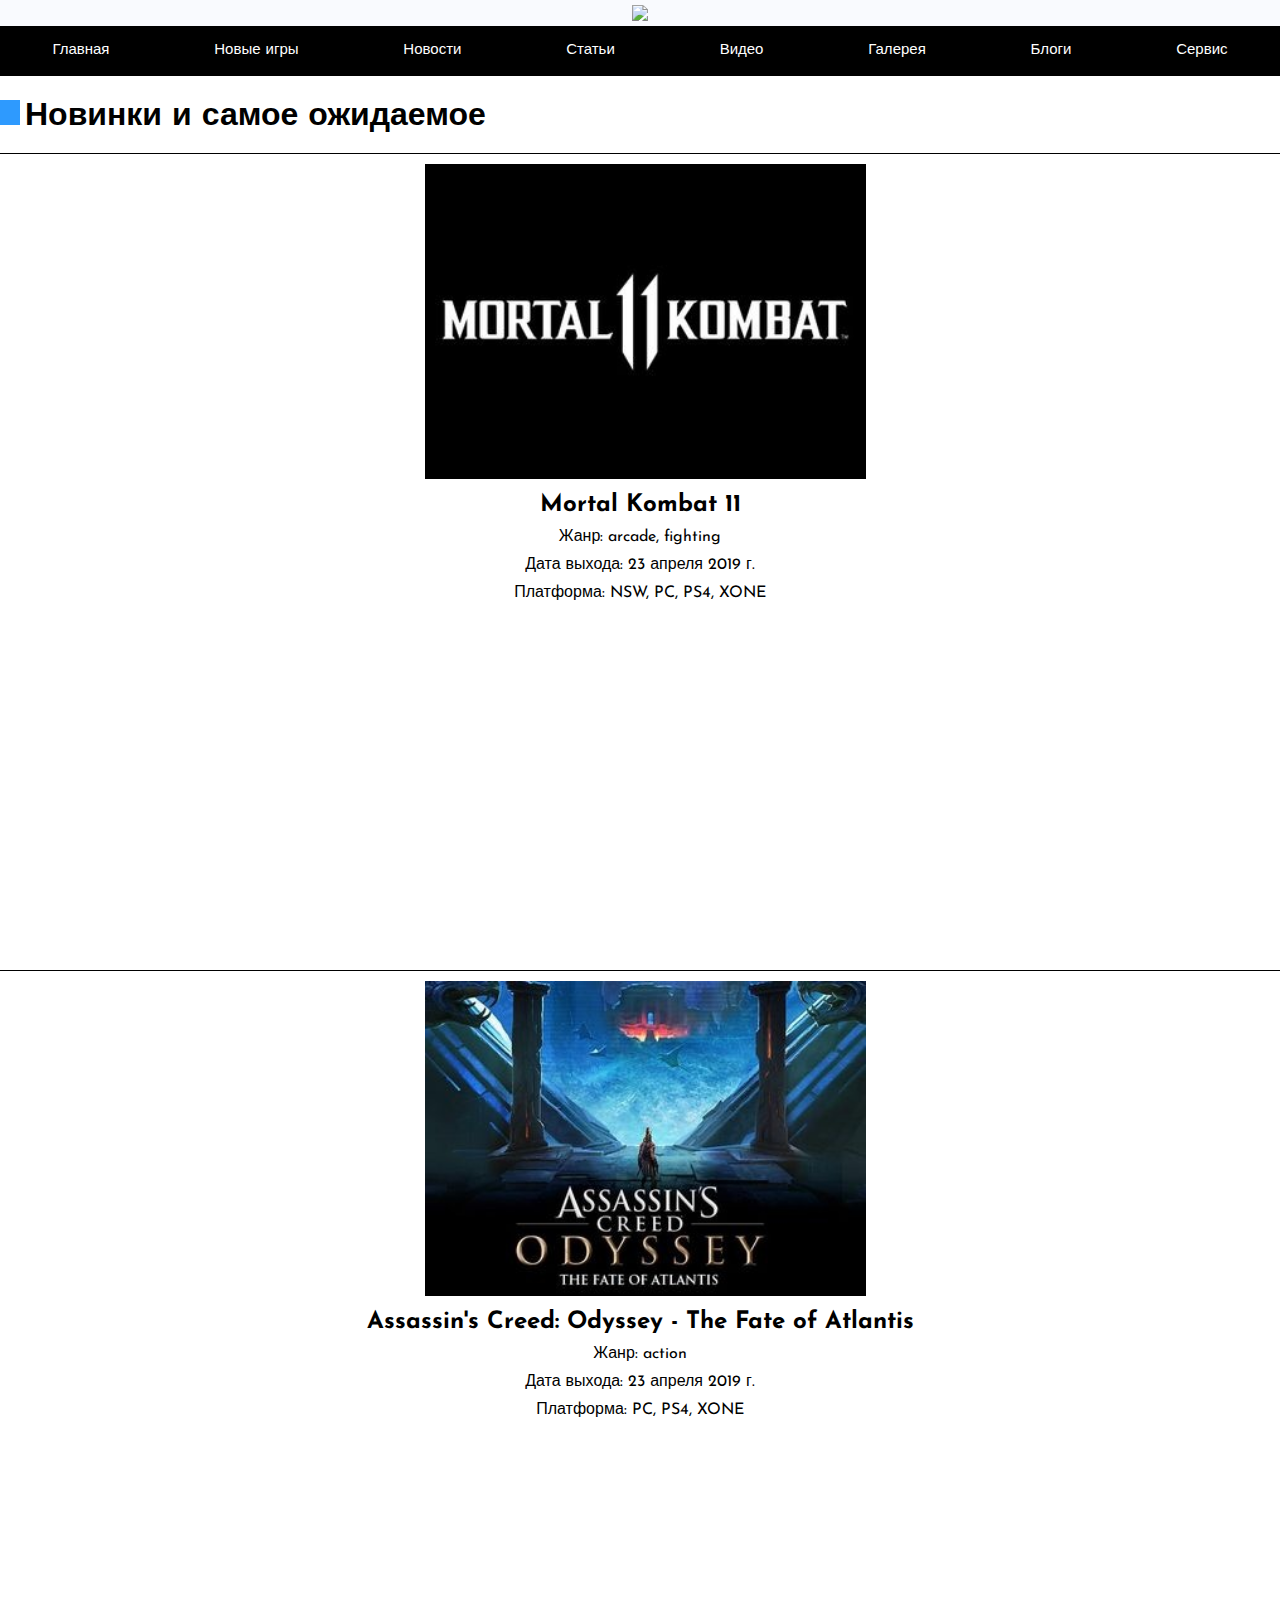
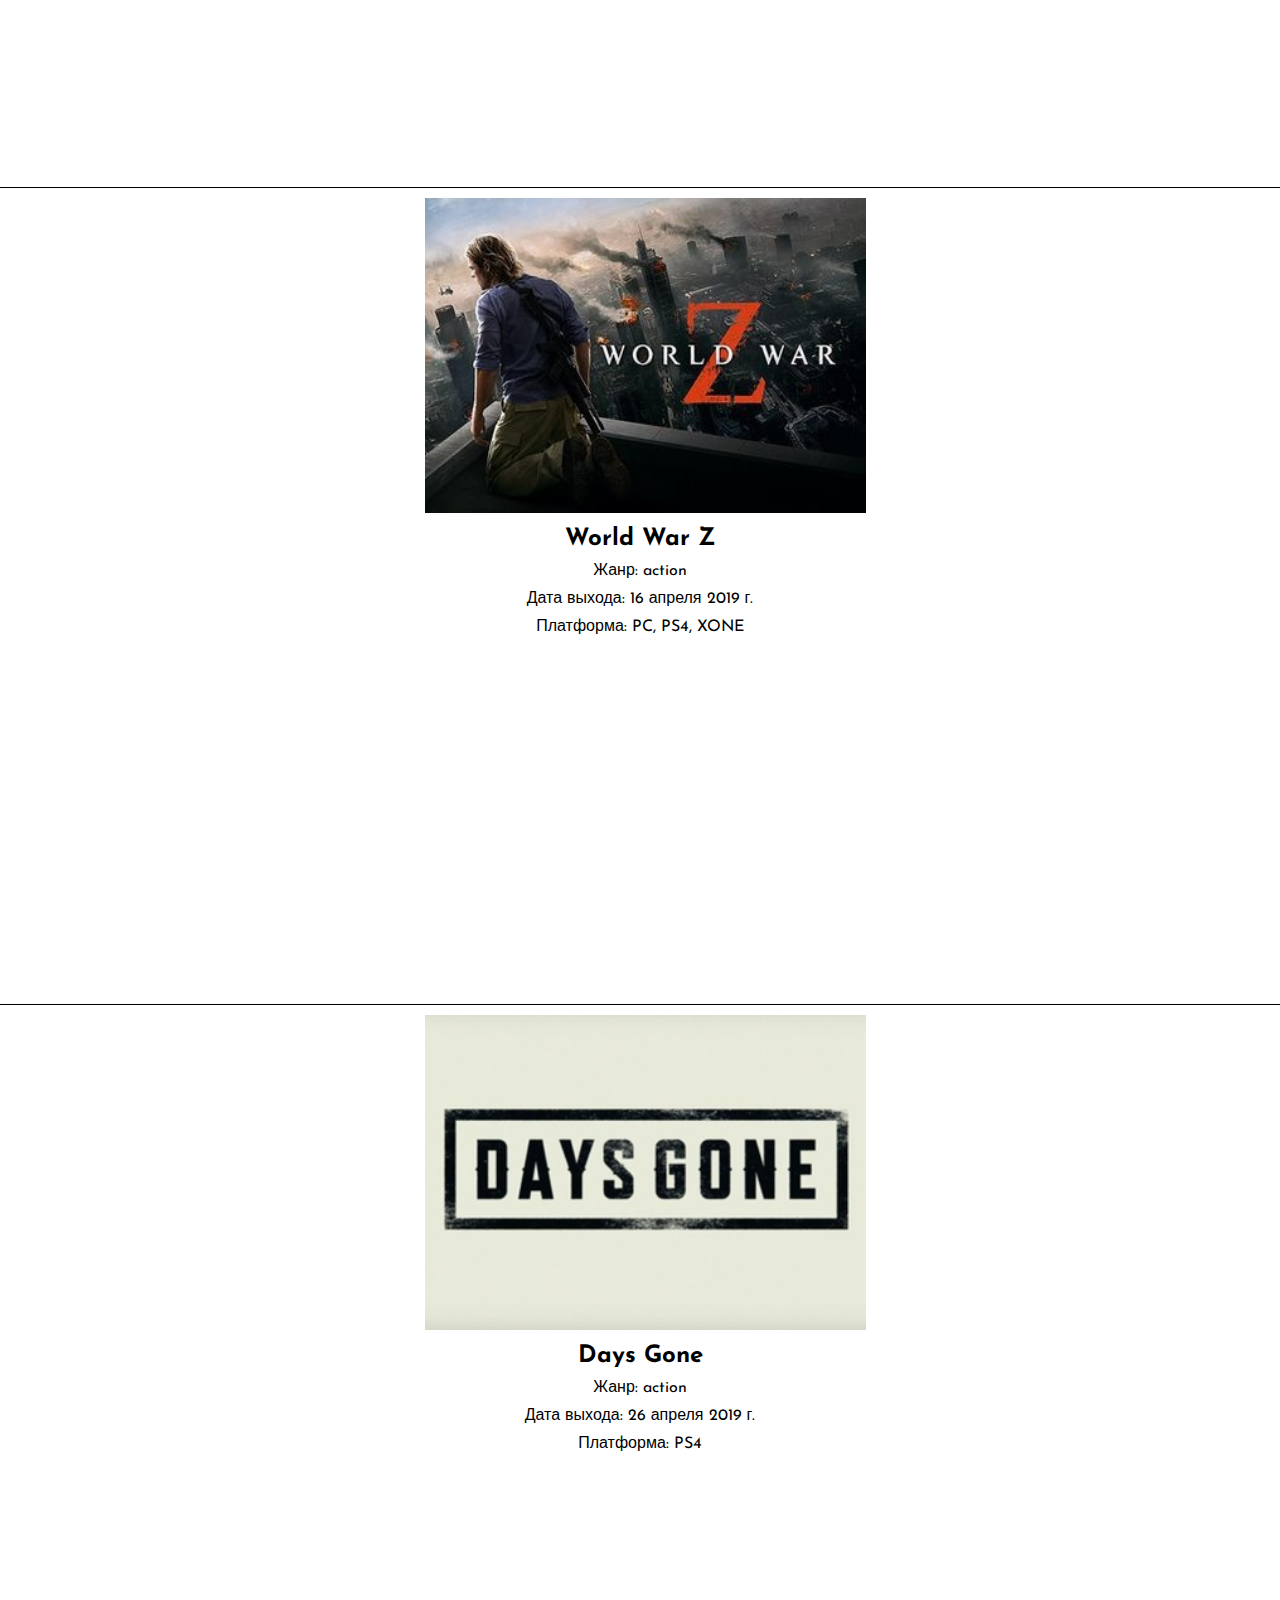
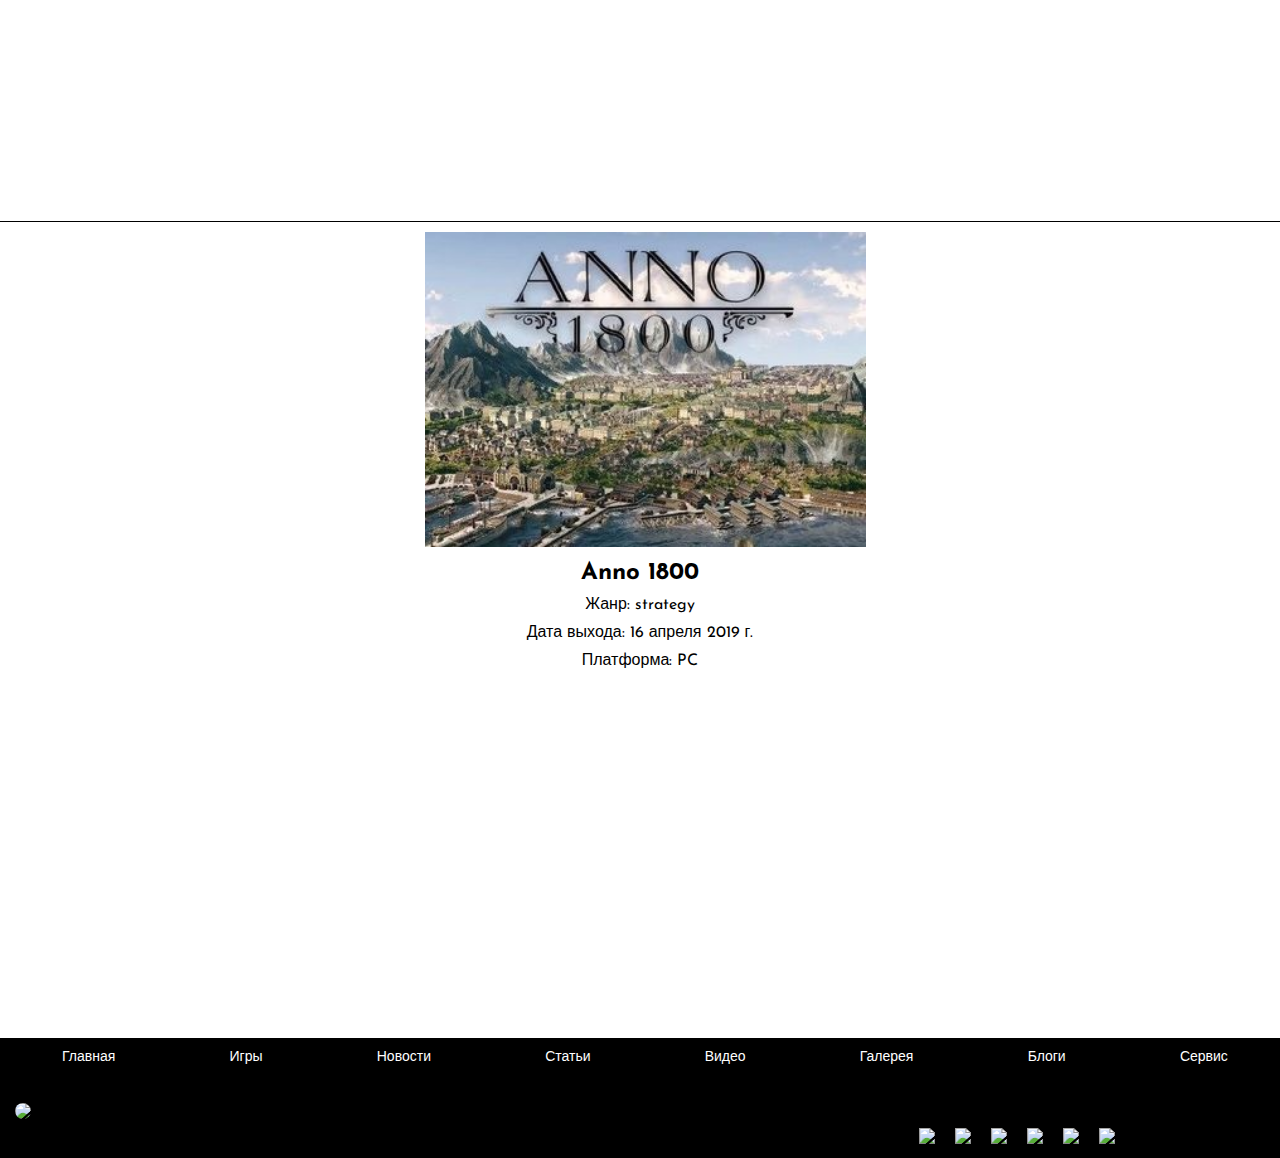
==== NewGame.html @ 2ebfc117 "Test" ====
<!DOCTYPE html>
<html lang="en">
<head>
	<meta charset="UTF-8">
	<meta name="viewport" content="width=device-width, initial-scale=1.0">
	<meta http-equiv="X-UA-Compatible" content="IE=edge">
	<title>NewGame</title>
	<link rel="stylesheet" type="text/css" href="css\styleNewGame.css">
	<link href="https://fonts.googleapis.com/css?family=Josefin+Sans" rel="stylesheet">
</head>
<body>
	<header>
		<div class="logo">
			<img class="graficlogo" src="Img\logo.jpg" alt=" ">
		</div>
		<nav class="Nav">
			<div class="topNav" id="myTopnav">
				<a href="index.html">Главная</a>
				<a href="NewGame.html">Новые игры</a>
				<a href="News.html">Новости</a>
				<a href="#">Статьи</a>
				<a href="#">Видео</a>
				<a href="#">Галерея</a>
				<a href="#">Блоги</a>
				<a href="#">Сервис</a>
				<a id="menu" class="icon">&#9776;</a>
			</div>
		</nav>
	</header>
	<main>
		<div class="main_container">
			<div class="headline">
				<h1>Новинки и самое ожидаемое</h1>
			</div>
		</div>
		<div class="main_container">
			<article class="paper_container">
				<section class="item_paper">
					<img src="Img\NewGame_1.jpg" alt=" ">
					<h2>Mortal Kombat 11</h2>
					<p>Жанр: arcade, fighting</p>
					<p>Дата выхода: 23 апреля 2019 г.</p>
					<p>Платформа: NSW, PC, PS4, XONE</p>
				</section>
				<section class="item_frame">
					<iframe width="560" height="315" src="https://www.youtube.com/embed/7zwQPJmg-Kg" frameborder="0" allow="accelerometer; autoplay; encrypted-media; gyroscope; picture-in-picture" allowfullscreen></iframe>
				</section>
				<section class="item_paper">
					<img src="Img\NewGame_2.jpg" alt=" ">
					<h2>Assassin's Creed: Odyssey - The Fate of Atlantis</h2>
					<p>Жанр: action</p>
					<p>Дата выхода: 23 апреля 2019 г.</p>
					<p>Платформа: PC, PS4, XONE</p>
				</section>
				<section class="item_frame">
					<iframe width="560" height="315" src="https://www.youtube.com/embed/pN5_py-P0xU" frameborder="0" allow="accelerometer; autoplay; encrypted-media; gyroscope; picture-in-picture" allowfullscreen></iframe>
				</section>
				<section class="item_paper">
					<img src="Img\NewGame_3.jpg" alt=" ">
					<h2>World War Z</h2>
					<p>Жанр: action</p>
					<p>Дата выхода: 16 апреля 2019 г.</p>
					<p>Платформа: PC, PS4, XONE</p>
				</section>
				<section class="item_frame">
					<iframe width="560" height="315" src="https://www.youtube.com/embed/C-yt_bsGA2Y" frameborder="0" allow="accelerometer; autoplay; encrypted-media; gyroscope; picture-in-picture" allowfullscreen></iframe>
				</section>
				<section class="item_paper">
					<img src="Img\NewGame_4.jpg" alt=" ">
					<h2>Days Gone</h2>
					<p>Жанр: action</p>
					<p>Дата выхода: 26 апреля 2019 г.</p>
					<p>Платформа: PS4</p>
				</section>
				<section class="item_frame">
					<iframe width="560" height="315" src="https://www.youtube.com/embed/aRqk7ukVEIw" frameborder="0" allow="accelerometer; autoplay; encrypted-media; gyroscope; picture-in-picture" allowfullscreen></iframe>
				</section>
				<section class="item_paper">
					<img src="Img\NewGame_5.jpg" alt=" ">
					<h2>Anno 1800</h2>
					<p>Жанр: strategy</p>
					<p>Дата выхода: 16 апреля 2019 г.</p>
					<p>Платформа: PC</p>
				</section>
				<section class="item_frame">
					<iframe width="560" height="315" src="https://www.youtube.com/embed/9XI1b-1fQqA" frameborder="0" allow="accelerometer; autoplay; encrypted-media; gyroscope; picture-in-picture" allowfullscreen></iframe>
				</section>
			</article>
		</div>
	</main>
	<footer>
		<nav class="Nav">
			<div class="footerNav">
				<a href="index.html">Главная</a>
				<a href="NewGame.html">Игры</a>
				<a href="News.html">Новости</a>
				<a href="#">Статьи</a>
				<a href="#">Видео</a>
				<a href="#">Галерея</a>
				<a href="#">Блоги</a>
				<a href="#">Сервис</a>
			</div>
		</nav>
		<div class="footerSocial">
			<div class="Footlogo">
				<img class="graficlogo" src="Img\logo.jpg" alt=" ">
			</div>
			<div class="social">
				<a href="#"><img src="Img\social_1.jpg" alt=" "></a>
				<a href="#"><img src="Img\social_2.jpg" alt=" "></a>
				<a href="#"><img src="Img\social_3.jpg" alt=" "></a>
				<a href="#"><img src="Img\social_4.jpg" alt=" "></a>
				<a href="#"><img src="Img\social_5.jpg" alt=" "></a>
				<a href="#"><img src="Img\social_6.jpg" alt=" "></a>
			</div>
		</div>
	</footer>
	<script type="text/javascript" src="js\script.js"></script>
</body>
</html>
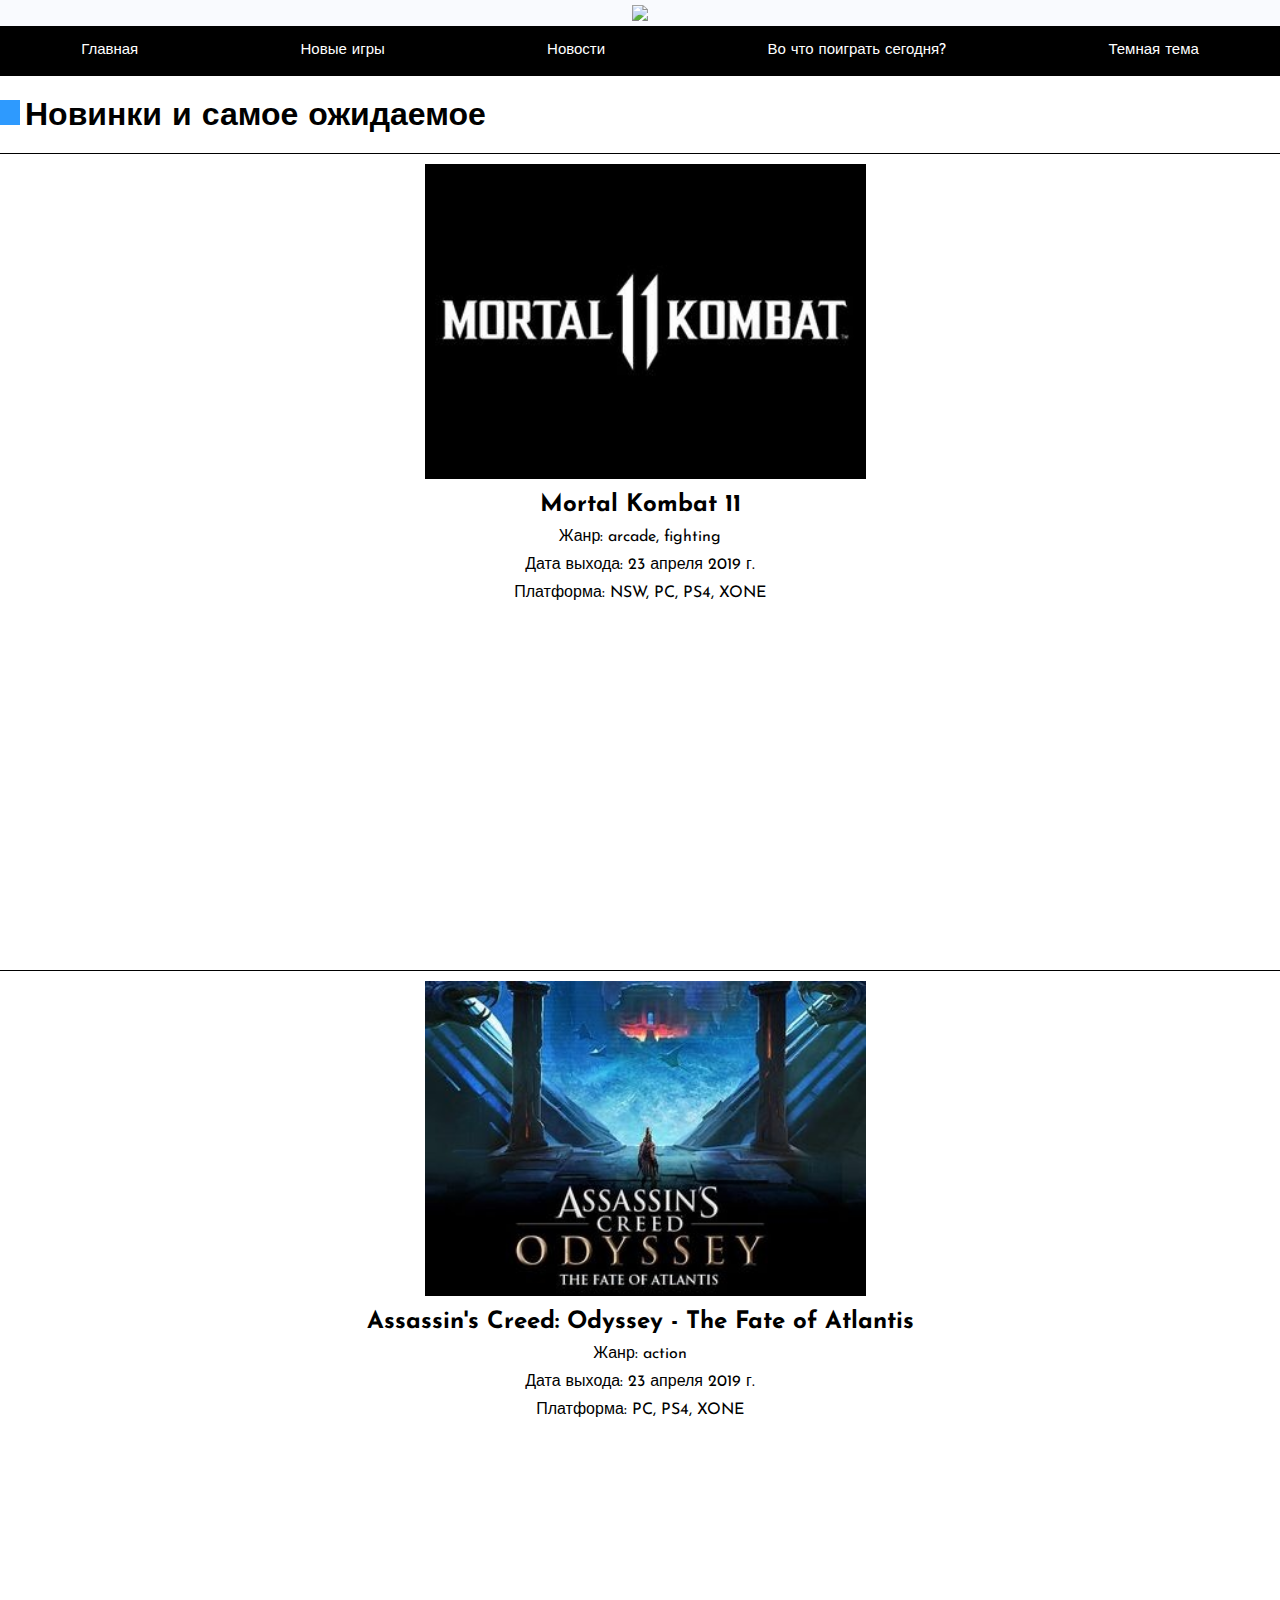
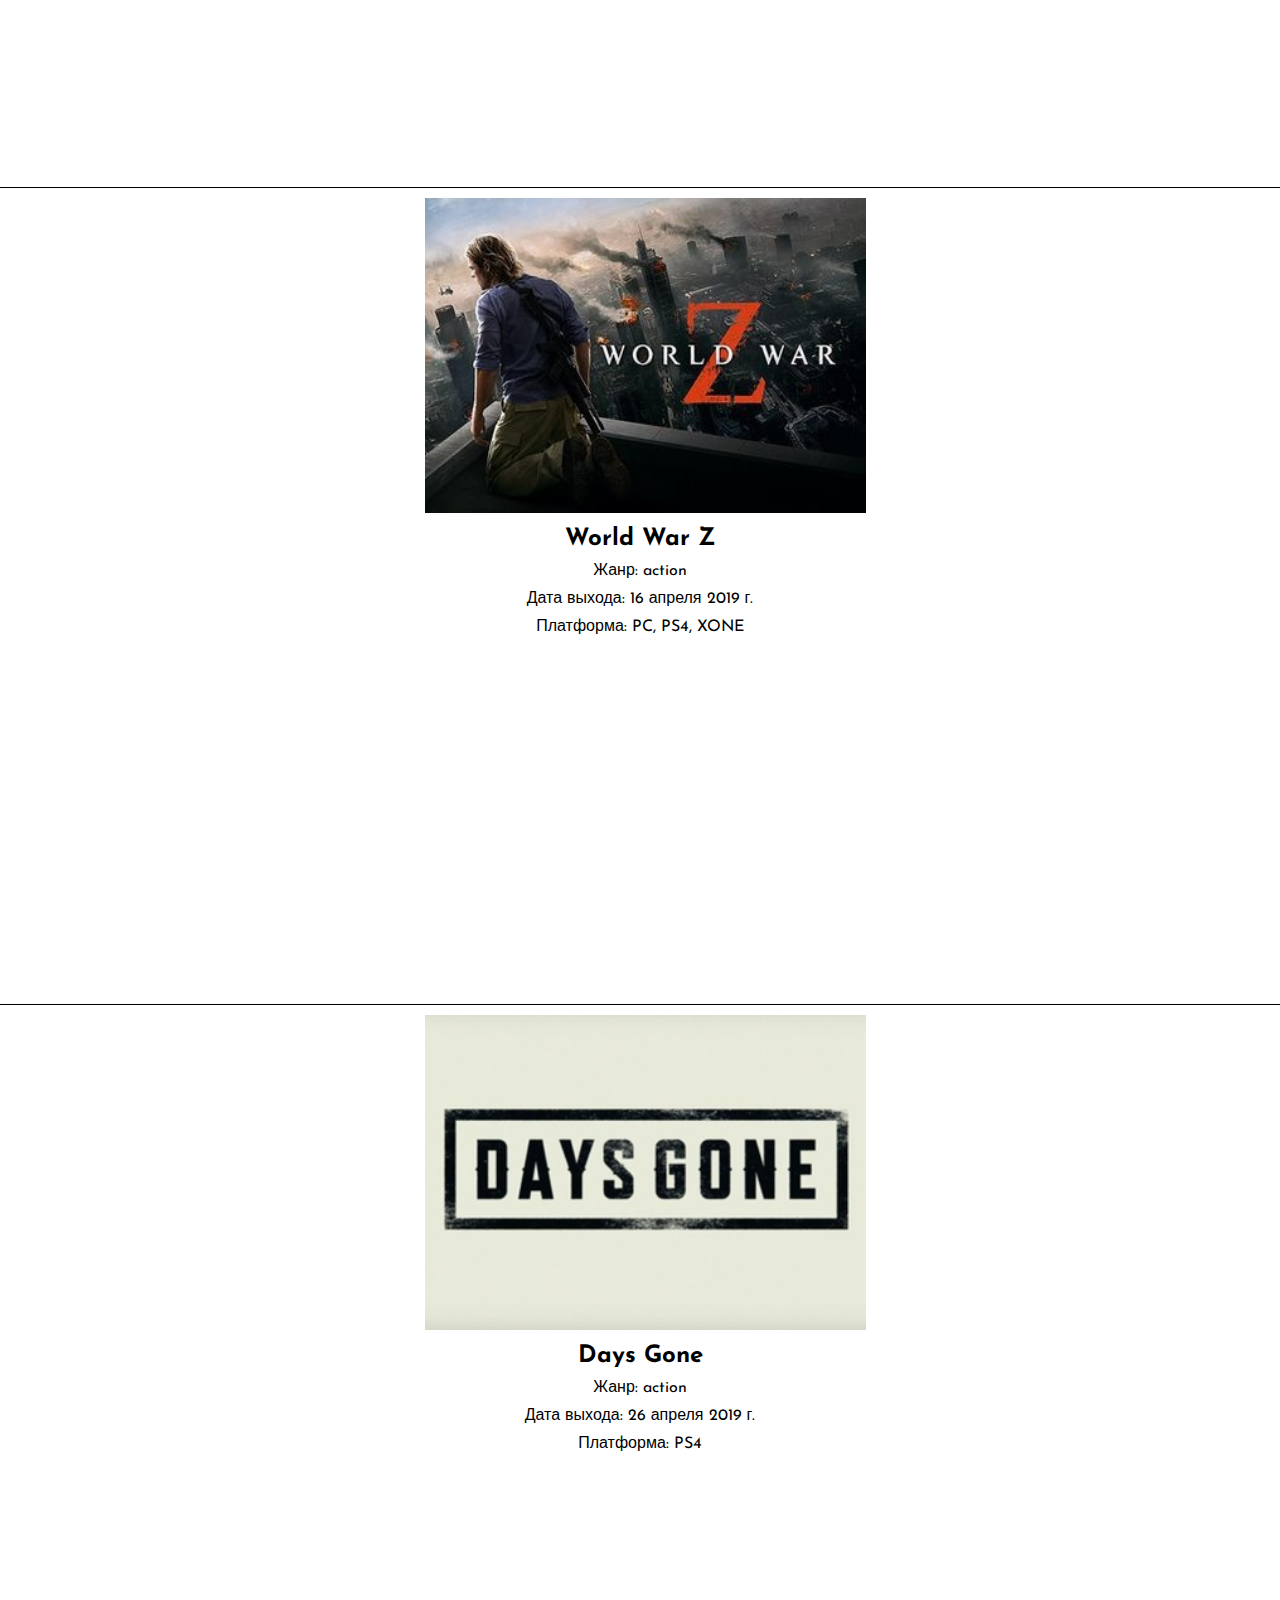
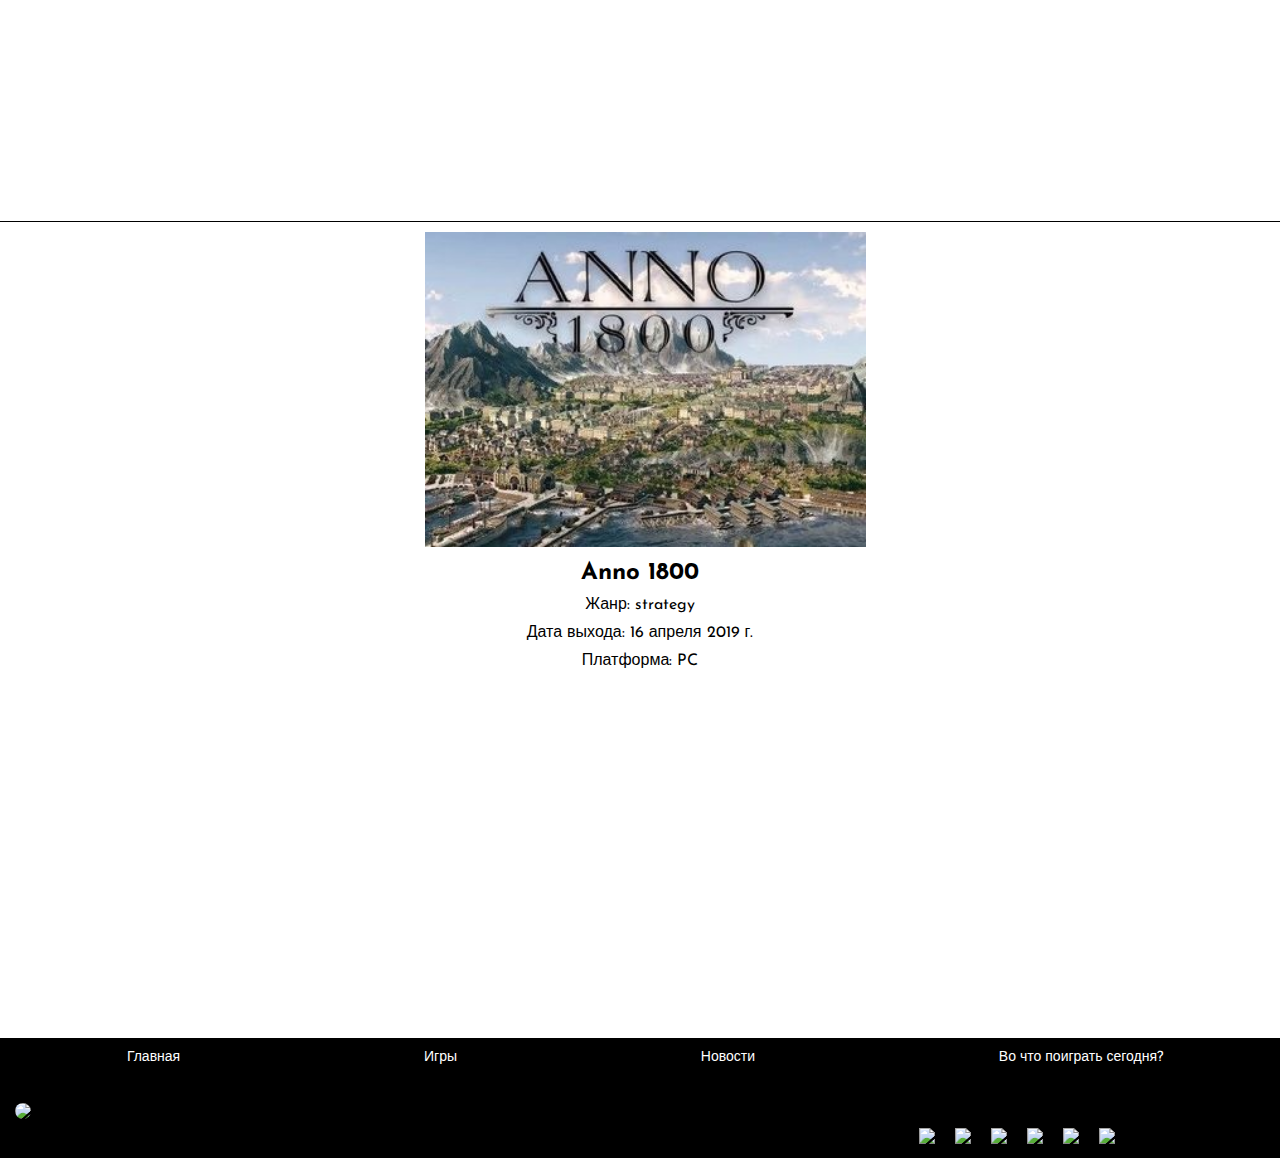
==== commit 545bc1fc: "test" ====
--- a/NewGame.html
+++ b/NewGame.html
@@ -1,28 +1,37 @@
 <!DOCTYPE html>
-<html lang="en">
+<html lang="ru">
 <head>
 	<meta charset="UTF-8">
 	<meta name="viewport" content="width=device-width, initial-scale=1.0">
 	<meta http-equiv="X-UA-Compatible" content="IE=edge">
 	<title>NewGame</title>
-	<link rel="stylesheet" type="text/css" href="css\styleNewGame.css">
+	<link rel="stylesheet" type="text/css" href="css/styleNewGame.css">
 	<link href="https://fonts.googleapis.com/css?family=Josefin+Sans" rel="stylesheet">
+	<script type="text/javascript">
+		var localStyle = localStorage.getItem('theme');
+		if (localStyle == "black") {
+			var head = document.getElementsByTagName('head')[0];
+			black = document.createElement("link");
+		    black.setAttribute('id', 'black');
+	 		black.href = "css/styleNewGameBlack.css";
+			black.rel = "stylesheet";
+			black.type = "text/css";
+			head.appendChild(black);
+		}
+	</script>
 </head>
 <body>
 	<header>
 		<div class="logo">
-			<img class="graficlogo" src="Img\logo.jpg" alt=" ">
+			<img class="graficlogo" src="Img/logo.jpg" alt=" ">
 		</div>
 		<nav class="Nav">
 			<div class="topNav" id="myTopnav">
 				<a href="index.html">Главная</a>
 				<a href="NewGame.html">Новые игры</a>
 				<a href="News.html">Новости</a>
-				<a href="#">Статьи</a>
-				<a href="#">Видео</a>
-				<a href="#">Галерея</a>
-				<a href="#">Блоги</a>
-				<a href="#">Сервис</a>
+				<a href="Tests.html">Во что поиграть сегодня?</a>
+				<a href="#" id="theme">Темная тема</a>
 				<a id="menu" class="icon">&#9776;</a>
 			</div>
 		</nav>
@@ -36,7 +45,7 @@
 		<div class="main_container">
 			<article class="paper_container">
 				<section class="item_paper">
-					<img src="Img\NewGame_1.jpg" alt=" ">
+					<img src="Img/NewGame_1.jpg" alt=" ">
 					<h2>Mortal Kombat 11</h2>
 					<p>Жанр: arcade, fighting</p>
 					<p>Дата выхода: 23 апреля 2019 г.</p>
@@ -46,7 +55,7 @@
 					<iframe width="560" height="315" src="https://www.youtube.com/embed/7zwQPJmg-Kg" frameborder="0" allow="accelerometer; autoplay; encrypted-media; gyroscope; picture-in-picture" allowfullscreen></iframe>
 				</section>
 				<section class="item_paper">
-					<img src="Img\NewGame_2.jpg" alt=" ">
+					<img src="Img/NewGame_2.jpg" alt=" ">
 					<h2>Assassin's Creed: Odyssey - The Fate of Atlantis</h2>
 					<p>Жанр: action</p>
 					<p>Дата выхода: 23 апреля 2019 г.</p>
@@ -56,7 +65,7 @@
 					<iframe width="560" height="315" src="https://www.youtube.com/embed/pN5_py-P0xU" frameborder="0" allow="accelerometer; autoplay; encrypted-media; gyroscope; picture-in-picture" allowfullscreen></iframe>
 				</section>
 				<section class="item_paper">
-					<img src="Img\NewGame_3.jpg" alt=" ">
+					<img src="Img/NewGame_3.jpg" alt=" ">
 					<h2>World War Z</h2>
 					<p>Жанр: action</p>
 					<p>Дата выхода: 16 апреля 2019 г.</p>
@@ -66,7 +75,7 @@
 					<iframe width="560" height="315" src="https://www.youtube.com/embed/C-yt_bsGA2Y" frameborder="0" allow="accelerometer; autoplay; encrypted-media; gyroscope; picture-in-picture" allowfullscreen></iframe>
 				</section>
 				<section class="item_paper">
-					<img src="Img\NewGame_4.jpg" alt=" ">
+					<img src="Img/NewGame_4.jpg" alt=" ">
 					<h2>Days Gone</h2>
 					<p>Жанр: action</p>
 					<p>Дата выхода: 26 апреля 2019 г.</p>
@@ -76,7 +85,7 @@
 					<iframe width="560" height="315" src="https://www.youtube.com/embed/aRqk7ukVEIw" frameborder="0" allow="accelerometer; autoplay; encrypted-media; gyroscope; picture-in-picture" allowfullscreen></iframe>
 				</section>
 				<section class="item_paper">
-					<img src="Img\NewGame_5.jpg" alt=" ">
+					<img src="Img/NewGame_5.jpg" alt=" ">
 					<h2>Anno 1800</h2>
 					<p>Жанр: strategy</p>
 					<p>Дата выхода: 16 апреля 2019 г.</p>
@@ -94,27 +103,31 @@
 				<a href="index.html">Главная</a>
 				<a href="NewGame.html">Игры</a>
 				<a href="News.html">Новости</a>
-				<a href="#">Статьи</a>
-				<a href="#">Видео</a>
-				<a href="#">Галерея</a>
-				<a href="#">Блоги</a>
-				<a href="#">Сервис</a>
+				<a href="Tests.html">Во что поиграть сегодня?</a>
 			</div>
 		</nav>
 		<div class="footerSocial">
 			<div class="Footlogo">
-				<img class="graficlogo" src="Img\logo.jpg" alt=" ">
+				<img class="graficlogo" src="Img/logo.jpg" alt=" ">
 			</div>
 			<div class="social">
-				<a href="#"><img src="Img\social_1.jpg" alt=" "></a>
-				<a href="#"><img src="Img\social_2.jpg" alt=" "></a>
-				<a href="#"><img src="Img\social_3.jpg" alt=" "></a>
-				<a href="#"><img src="Img\social_4.jpg" alt=" "></a>
-				<a href="#"><img src="Img\social_5.jpg" alt=" "></a>
-				<a href="#"><img src="Img\social_6.jpg" alt=" "></a>
+				<a href="#"><img src="Img/social_1.jpg" alt=" "></a>
+				<a href="#"><img src="Img/social_2.jpg" alt=" "></a>
+				<a href="#"><img src="Img/social_3.jpg" alt=" "></a>
+				<a href="#"><img src="Img/social_4.jpg" alt=" "></a>
+				<a href="#"><img src="Img/social_5.jpg" alt=" "></a>
+				<a href="#"><img src="Img/social_6.jpg" alt=" "></a>
 			</div>
 		</div>
 	</footer>
-	<script type="text/javascript" src="js\script.js"></script>
+	<script type="text/javascript">
+		var localStyle = localStorage.getItem('theme');
+		if (localStyle == "black") {
+			var theme = document.getElementById('theme');
+			theme.innerHTML = "Светлая тема";
+		}
+	</script>
+	<script type="text/javascript" src="js/script.js"></script>
+	<script type="text/javascript" src="js/theme_1.js"></script>
 </body>
 </html>--- a/css/styleNewGame.css
+++ b/css/styleNewGame.css
@@ -0,0 +1,230 @@
+*{
+	margin: 0;
+	padding: 0;
+}
+a{
+	text-decoration: none;
+}
+li{
+	text-decoration: none;
+	list-style: none;
+}
+body{
+	background-image: url(../Img/d_.jpg);
+	background-position: center center;
+  	background-repeat: no-repeat;
+  	background-attachment: fixed;
+  	background-size: cover;
+	padding-top: 100px;
+	font-family: 'Josefin Sans', sans-serif;
+	width: 1280px;
+	margin: 0 auto;
+}
+.logo{
+	background-color: #f9fafe;
+	width: 100%;
+	display: flex;
+	justify-content: center;
+}
+.graficlogo{
+	padding: 5px;
+	max-width: 100%;
+	box-sizing: border-box;
+}
+.Nav{
+	width: 100%;
+	height: 50px;
+}
+.topNav{
+	padding-bottom: 5px;
+	display: flex;
+	justify-content: space-around;
+	background-color: black;
+}
+.topNav a{
+	color: white;
+	padding: 14px 16px;
+	font-size: 15px;
+}
+.topNav a:hover{
+	border-bottom: 2px solid white;
+}
+.icon{
+	display: none;
+}
+.headline{
+	background-color: white;
+	width: 100%;
+	text-align: left;
+	padding-top: 20px;
+	padding-bottom: 20px; 
+}
+h1::before{
+	content: "";
+	display: inline-block;
+  	width: 20px;
+  	height: 25px;
+  	margin-right: 5px; 
+  	background-color: #2E9AFE;
+}
+.main_container{
+	display: flex;
+	justify-content: center;
+}
+.paper_container{
+	width: 100%;
+	background-color: white;
+	display: flex;
+	justify-content: space-around;
+	text-align: left;
+	flex-wrap: wrap;
+}
+.item_paper{
+	width: 50%;
+	padding-bottom: 20px;
+	padding-top: 10px;
+	border-top: 1px solid;
+}
+.item_paper img{
+	max-width: 100%;
+	float: left;
+	padding-left: 20px;
+	padding-right: 10px;
+	height:315px;
+}
+p{
+	padding-top: 10px;
+}
+.item_frame{
+	text-align: center;
+	width: 50%;
+	padding-bottom: 20px;
+	padding-top: 10px;
+	border-top: 1px solid;
+}
+iframe{
+	max-width: 100%;
+}
+footer{
+	width: 100%;
+	height: auto;
+	background-color: black;
+	padding-top: 10px;
+}
+footer a{
+	color: white;
+	font-size: 14px;
+	margin-left: 10px;
+}
+.footerNav{
+	text-align: center;
+	display: flex;
+	justify-content: space-around;
+}
+footer nav a:hover{
+	border-bottom: 1px solid white;
+}
+.footerSocial{
+	display: flex;
+	justify-content: space-between;
+}
+.Footlogo{
+	padding-left: 10px;
+	background-color: black;
+	width: 70%;
+}
+.Footlogo img{
+	border-radius: 50%;
+}
+.social{
+	margin-top: 30px; 
+	display: flex;
+	flex-wrap: wrap;
+	width: 30%;
+}
+.social img{
+	max-width: 100%;
+	margin-left: 10px;
+	margin-bottom: 10px;
+}
+@media screen and (max-width: 1280px){
+	body{
+		width: 100%;
+		padding-top: 0;
+	}
+	h2{
+		padding-top: 10px;
+	}
+	.paper_container{
+		display: flex;
+		flex-direction: column;
+	}
+	.item_paper{
+		text-align: center;
+		width: 100%;
+	}
+	.item_paper img{
+		float: none;
+	}
+	.item_frame{
+		width: 100%;
+		border: none;
+	}
+}
+@media screen and (max-width: 768px){
+	.topNav a:not(:nth-child(8n-7)){
+		display: none;
+	}
+	.topNav{
+		display: flex;
+		justify-content: space-between;
+	}
+	.topNav a.icon{
+		cursor: pointer;
+		display: block;
+		color: white;
+	}
+	.topNav.responsive{
+		display: block;
+		position: relative;
+		z-index: 1;
+	}
+	.topNav.responsive a.icon{
+		position: absolute;
+		right: 0;
+		top: 0;
+	}
+	.topNav.responsive a{
+		float: none;
+		display: block;
+		text-align: left;
+	}
+}
+@media screen and (max-width: 600px) {
+	.item_paper img{
+		padding: 0;
+	}	
+}
+@media screen and (max-width: 480px){
+	.footerNav a:not(:first-child){
+		display: none;
+	}
+	.footerNav{
+		display: flex;
+		justify-content: center;
+	}
+	.Footlogo{
+		width: 100%;
+	}
+	.social{
+		text-align: center;
+		margin-top: 0;
+		width: 100%;
+	}
+	footer .social a{
+		width: 40%; 
+	}
+	.social img{
+		width: 50%;
+	}
+}